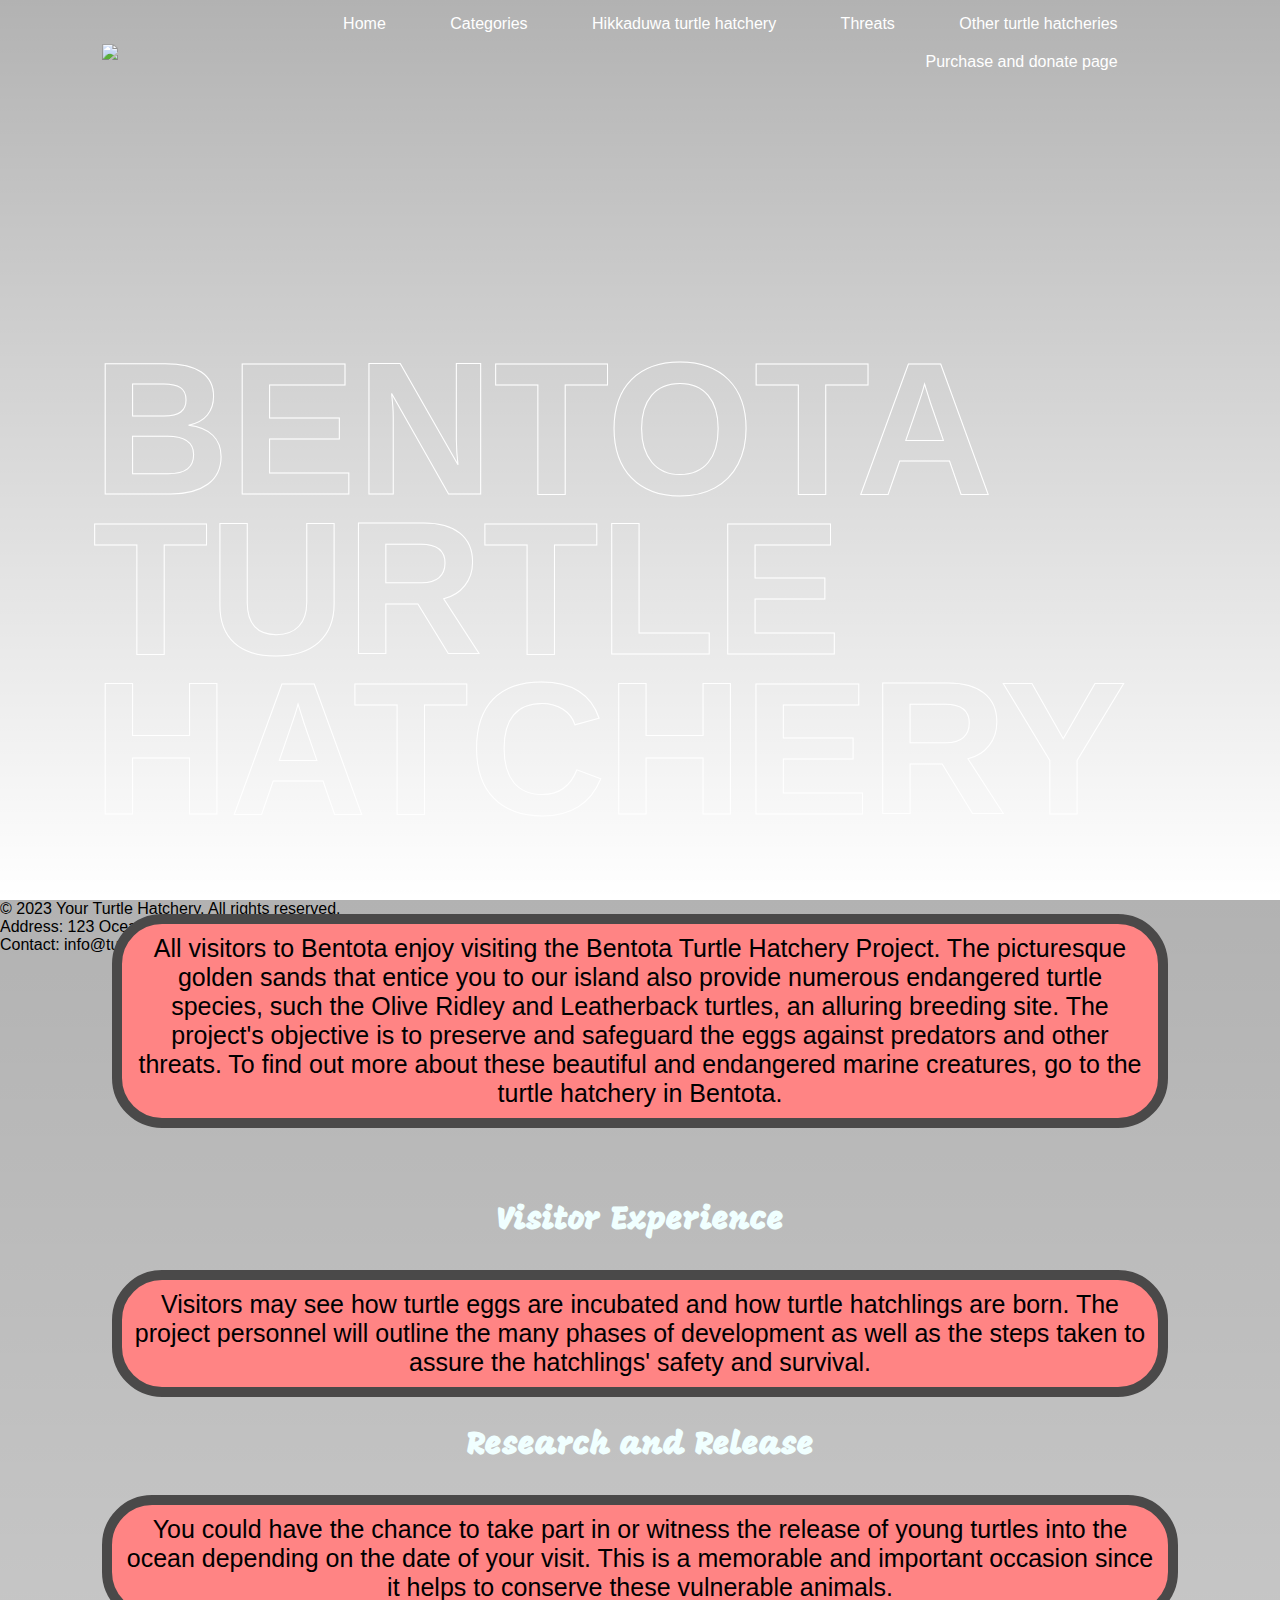
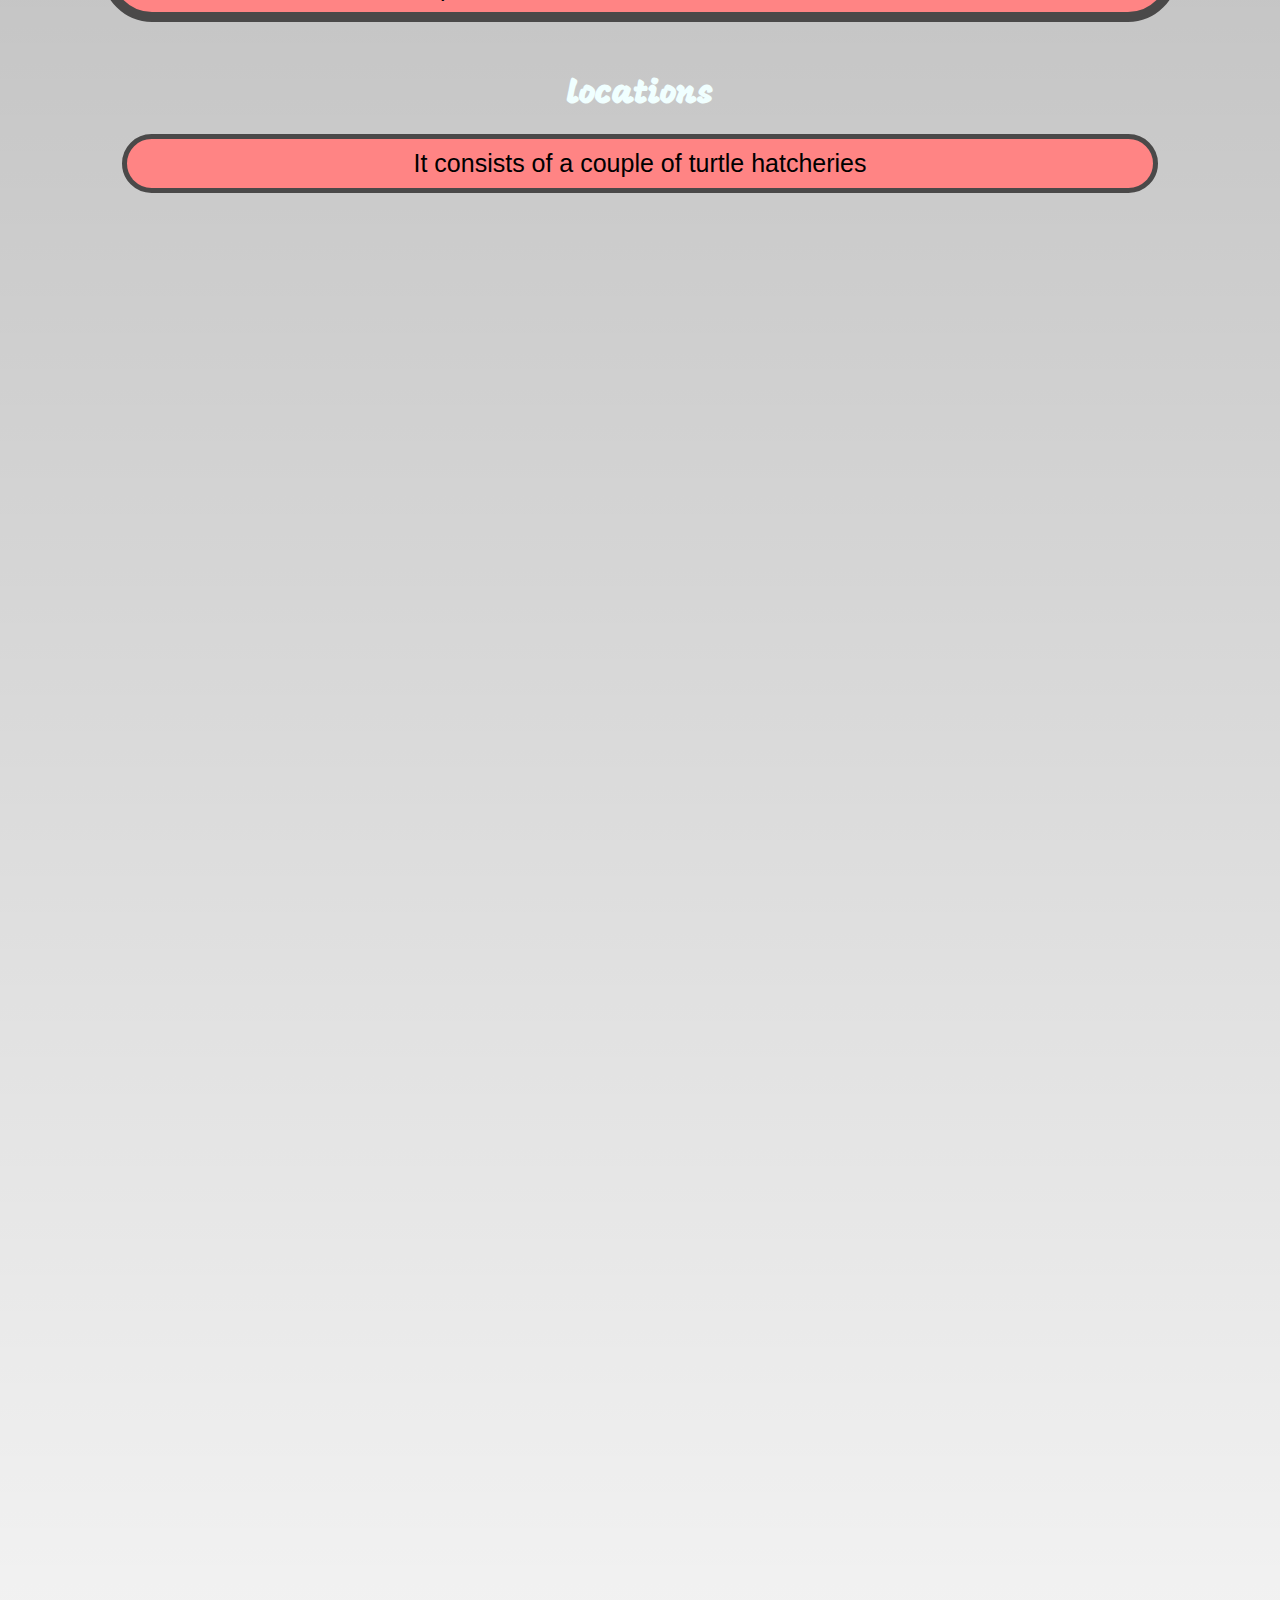
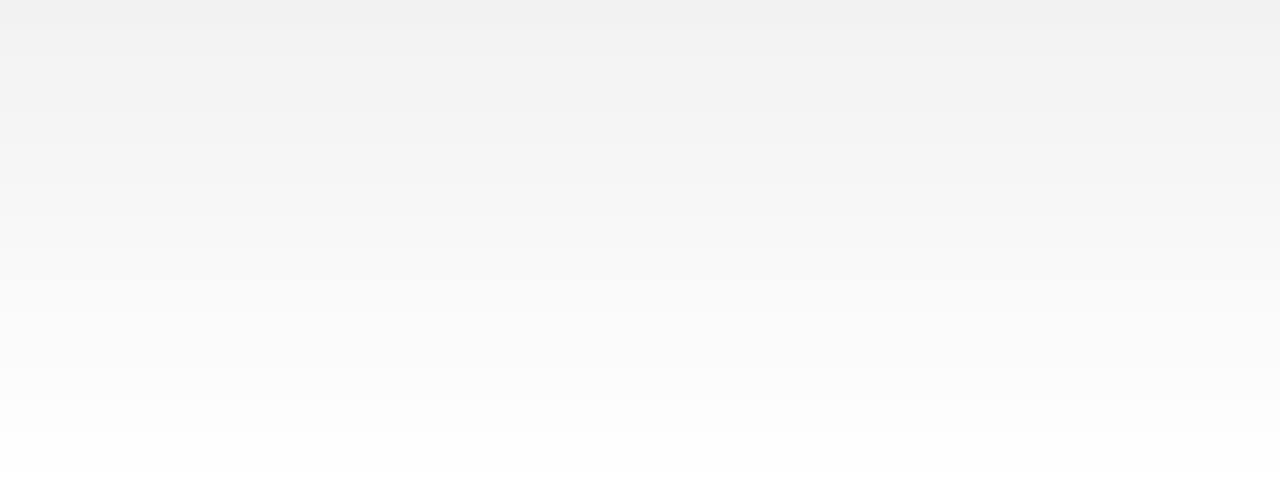
==== Bentota.html @ 00926932 "Add files via upload" ====
<!DOCTYPE html>
<html lang="en">
<head>
    <meta charset="UTF-8">
    <meta http-equiv="X-UA-Compatible" content="IE=edge">
    <meta name="viewport" content="width=device-width, initial-scale=1.0">
    <title>Benthota Turtle Hatchery</title>
    <link rel="stylesheet" href="Bentota.css">
</head>
<body>
    <div class="container">
        <nav>
            <img src="Images/logo.png" class="logo">
            <ul>
                <li><a href="http://127.0.0.1:5500/Index.html">Home</a></li>
                <li><a href="http://127.0.0.1:5500/Catagories.html">Categories</a></li>
                <li><a href="http://127.0.0.1:5500/HTH.html">Hikkaduwa turtle hatchery</a></li>
                <li><a href="http://127.0.0.1:5500/Threats.html">Threats</a></li>
                <li><a href="http://127.0.0.1:5500/OTH.html">Other turtle hatcheries</a></li>
                <li><a href="http://127.0.0.1:5500/P&D.html">Purchase and donate page</a></li>
            </ul>
            <div class="text-box">
                <h1>BENTOTA TURTLE HATCHERY</h1>
            </div>
        </nav>
    </div>
    <div class="bodyy">
        <div class="body1">
            <p>All visitors to Bentota enjoy visiting the Bentota Turtle Hatchery Project. The picturesque golden sands that entice you to our island also provide numerous endangered turtle species, such the Olive Ridley and Leatherback turtles, an alluring breeding site. The project's objective is to preserve and safeguard the eggs against predators and other threats. To find out more about these beautiful and endangered marine creatures, go to the turtle hatchery in Bentota.</p>
            <img src="./Images/fivs.jpeg" alt="">
        </div>
        <div class="body2">
            <h1>Visitor Experience</h1>
            <p>Visitors may see how turtle eggs are incubated and how turtle hatchlings are born. The project personnel will outline the many phases of development as well as the steps taken to assure the hatchlings' safety and survival.</p>
        </div>
        <div class="body3">
            <h1>Research and Release</h1>
            <p>You could have the chance to take part in or witness the release of young turtles into the ocean depending on the date of your visit. This is a memorable and important occasion since it helps to conserve these vulnerable animals.</p>
            <img src="" alt="">
        </div>
        <div class="body4">
            
            <h1>locations</h1>
            <p>It consists of a couple of turtle hatcheries</p>
            <div class="maps">

            <iframe src="https://www.google.com/maps/embed?pb=!1m18!1m12!1m3!1d126900.00962356986!2d79.94745161404398!3d6.312854874000182!2m3!1f0!2f0!3f0!3m2!1i1024!2i768!4f13.1!3m3!1m2!1s0x3ae22eab0662a311%3A0x3f76eca26e608182!2sSea%20Turtle%20Project!5e0!3m2!1sen!2slk!4v1684905530795!5m2!1sen!2slk" width="500" height="450" style="border:0;" allowfullscreen="" loading="lazy" referrerpolicy="no-referrer-when-downgrade"></iframe>
            <iframe src="https://www.google.com/maps/embed?pb=!1m18!1m12!1m3!1d126900.00962356986!2d79.94745161404398!3d6.312854874000182!2m3!1f0!2f0!3f0!3m2!1i1024!2i768!4f13.1!3m3!1m2!1s0x3ae22f92edd76135%3A0x1aa19a293679e7ef!2sSea%20Turtle%20Education%20and%20conservation!5e0!3m2!1sen!2slk!4v1684905559082!5m2!1sen!2slk" width="500" height="450" style="border:0;" allowfullscreen="" loading="lazy" referrerpolicy="no-referrer-when-downgrade"></iframe>
            <iframe src="https://www.google.com/maps/embed?pb=!1m18!1m12!1m3!1d126900.00962356986!2d79.94745161404398!3d6.312854874000182!2m3!1f0!2f0!3f0!3m2!1i1024!2i768!4f13.1!3m3!1m2!1s0x3ae22bdfc7781703%3A0xc0934c9496d14718!2sInduruwa%20Sea%20Turtle%20Conservation%20Center!5e0!3m2!1sen!2slk!4v1684905576766!5m2!1sen!2slk" width="500" height="450" style="border:0;" allowfullscreen="" loading="lazy" referrerpolicy="no-referrer-when-downgrade"></iframe>
            <iframe src="https://www.google.com/maps/embed?pb=!1m18!1m12!1m3!1d126900.00962356986!2d79.94745161404398!3d6.312854874000182!2m3!1f0!2f0!3f0!3m2!1i1024!2i768!4f13.1!3m3!1m2!1s0x3ae22bd2c88fd773%3A0xe745cf053e7bab75!2sKosgoda%20Sea%20Turtle%20Conservation%20Project!5e0!3m2!1sen!2slk!4v1684905592361!5m2!1sen!2slk" width="500" height="450" style="border:0;" allowfullscreen="" loading="lazy" referrerpolicy="no-referrer-when-downgrade"></iframe>
            </div>
            
    
    </div>
    


    </div>
    <footer class="footer">
        <p>&copy; 2023 Your Turtle Hatchery. All rights reserved.</p>
        <p>Address: 123 Ocean Avenue, Turtleville</p>
        <p>Contact: info@turtlehatchery.com | Phone: (555) 123-4567</p>
    </footer>
</body>
</html>
---- Bentota.css ----
@import url('https://fonts.googleapis.com/css2?family=Mogra&display=swap');


*{
    margin: 0;
    padding: 0;
    box-sizing: border-box;
    font-family: 'poppins', sans-serif;
}
.container{
    width: 100%;
    height: 100vh;
    background-image: linear-gradient(rgba(0,0,0,0.3), transparent),url(./Images/blah.webp);
    background-size: cover;
    background-position: center;
    padding: 0 8%;
    position: relative;
}
nav{
    display: flex;
    width: 100%;
    align-items: center;
    flex-wrap: wrap;
    padding: 5px 0;
}
.logo{
    width: 78px;
    cursor: pointer;
    padding-top: 17px;
}
nav ul{
    flex: 1;
    text-align: right;
    padding-right: 30px;
}
nav ul li{
    display: inline-block;
    list-style: none;
    margin: 10px 30px;
}
nav ul li a{
    color:#ffff;
    text-decoration: none;
    position: relative;
}
nav ul li a::after{
    content: '';
    width: 0px;
    height: 3px;
    position: absolute;
    bottom: -5px;
    left: 50%;
    transform: translateX(-50%);
    background: #ffff;
    transition: width 0.3s;
}
nav ul li a:hover::after{
    width: 50%;}

    .text-box{
        color: #ffff;
        position: absolute;
        bottom: 8%;
    }
    .text-box h1{
        font-size: 190px;
        line-height: 160px;
        margin-left: -10px;
        color: transparent;
        -webkit-text-stroke: 1px #ffff;
        background: url(Images/strips.png);
        -webkit-background-clip: text;
        background-position: 0 0;
        animation: back 20s linear infinite;
       
    }
    @keyframes back{
        100%{
            background-position: 2000px 0;
        }
    }
    .bodyy{
        width: 100%;
        height: 310vh;
        background-image: linear-gradient(rgba(0,0,0,0.3), transparent),url(./Images/damn.jpeg);
        background-size: cover;
        background-position: center;
        padding: 0 8%;
        position: absolute;
        left: 0;
        
    }
    .body1 p{
        text-align: center;
        font-size: 25px;
        border: 10px solid rgb(74, 73, 73);
        background-color: rgb(255, 132, 132);
        margin: 14px 10px 10px 10px;
        padding: 10px 10px 10px 10px;
        border-radius: 50px;
        
    }
    .body1 img{
        width: 600px;
        margin-left: 327px;
        margin-top:30px;
    }
    .body2 h1{
        text-align: center;
        margin-top: 30px;
        font-family: 'Mogra', cursive;
       color: azure;
    }
    .body2 p{
        text-align: center;
        font-size: 25px;
        border: 10px solid rgb(74, 73, 73);
        background-color: rgb(255, 132, 132);
        margin: 10px 10px 10px 10px;
        padding: 10px 10px 10px 10px;
        margin-top: 30px;
        border-radius: 50px;

    }
    .body3 h1{
        text-align: center;
        margin-top: 30px;
        font-family: 'Mogra', cursive;
        color: azure;
    }
    .body3 img{
        width: 400px;
        margin-left: 440px;
        margin-top: 30px;
    }
    .body3 p{
        text-align: center;
        font-size: 25px;
        border: 10px solid rgb(74, 73, 73);
        background-color: rgb(255, 132, 132);
        margin: 10px q0px 10px 10px;
        padding: 10px 10px 10px 10px;
        margin-top: 30px;
        border-radius: 50px;
    }
    .body4 h1{
        text-align: center;
        margin-top: 20px;
        font-family: 'Mogra', cursive;
        color: azure;
    }
    .body4 p{
        text-align: center;
        font-size: 25px;
        border: 5px solid rgb(74, 73, 73);
        background-color: rgb(255, 132, 132);
         margin: 20px 20px 20px 20px; 
        padding: 10px 10px 10px 10px;
        margin-bottom: 2px;
        border-radius: 50px;
    }
    .maps{
    margin-left: 150px;
    }
    @media screen and (max-width:650px) {
        .sec2{
            width: 100%;
            height: 230vh;
            background-image: linear-gradient(rgba(0,0,0,0.3), transparent),url(./Images/bcdfg.jpg);
            background-size: cover;
            background-position: center;
            padding: 0 8%;
            position: relative;
            
        }
        nav{

            display: inline-block;
            width: 100%;
            align-items: center;
            flex-wrap: wrap;
            padding: 5px 0;
            float: right;
        }
        .logo{
            width: 78px;
            cursor: pointer;
            padding-top: 12px;
            float: right;
            margin-left: 90%;
        }
        nav ul{
            flex: 1;
            text-align: right;
            padding-right: 18px;
           
        }
        nav ul li{
            display: inline-block;
            list-style: none;
            margin: 5px 10px;
            display: inline-block;
        }
        nav ul li a{
            color:#ffff;
            text-decoration: none;
            position: relative;
            font-size: 18px;
            background-color: rgb(255, 255, 255);
            color: #000;
            border-color: #000;
            border-radius: 5px;
            
        }
        nav ul li a::after{
            content: '';
            width: 0px;
            height: 3px;
            position: absolute;
            bottom: -5px;
            left: 50%;
            transform: translateX(-50%);
            background: #ffff;
            transition: width 0.3s;
        }
        nav ul li a:hover::after{
            width: 50%;
        }
        .text-box h1{
            font-size: 110px;
            line-height: 160px;
            margin-left: -10px;
            color: transparent;
            -webkit-text-stroke: 1px #ffff;
            background: url(Images/strips.png);
            -webkit-background-clip: text;
            background-position: 0 0;
            animation: back 20s linear infinite;
            
        }
        .body1 img{
            width: 400px;
            margin-left: 50px;
            margin-top:30px;
        }
        .body3 img{
            width: 400px;
            margin-left: 50px;
            margin-top: 30px;
    } 
    .bodyy{
        width: 100%;
        height: 510vh;
        background-image: linear-gradient(rgba(0,0,0,0.3), transparent),url(./Images/damn3.jpeg);
        background-size: cover;
        background-position: center;
        padding: 0 8%;
        position: absolute;
        left: 0;
        
    }
    .maps{
        width: 10px;
        margin-left: 25px;
        }
}
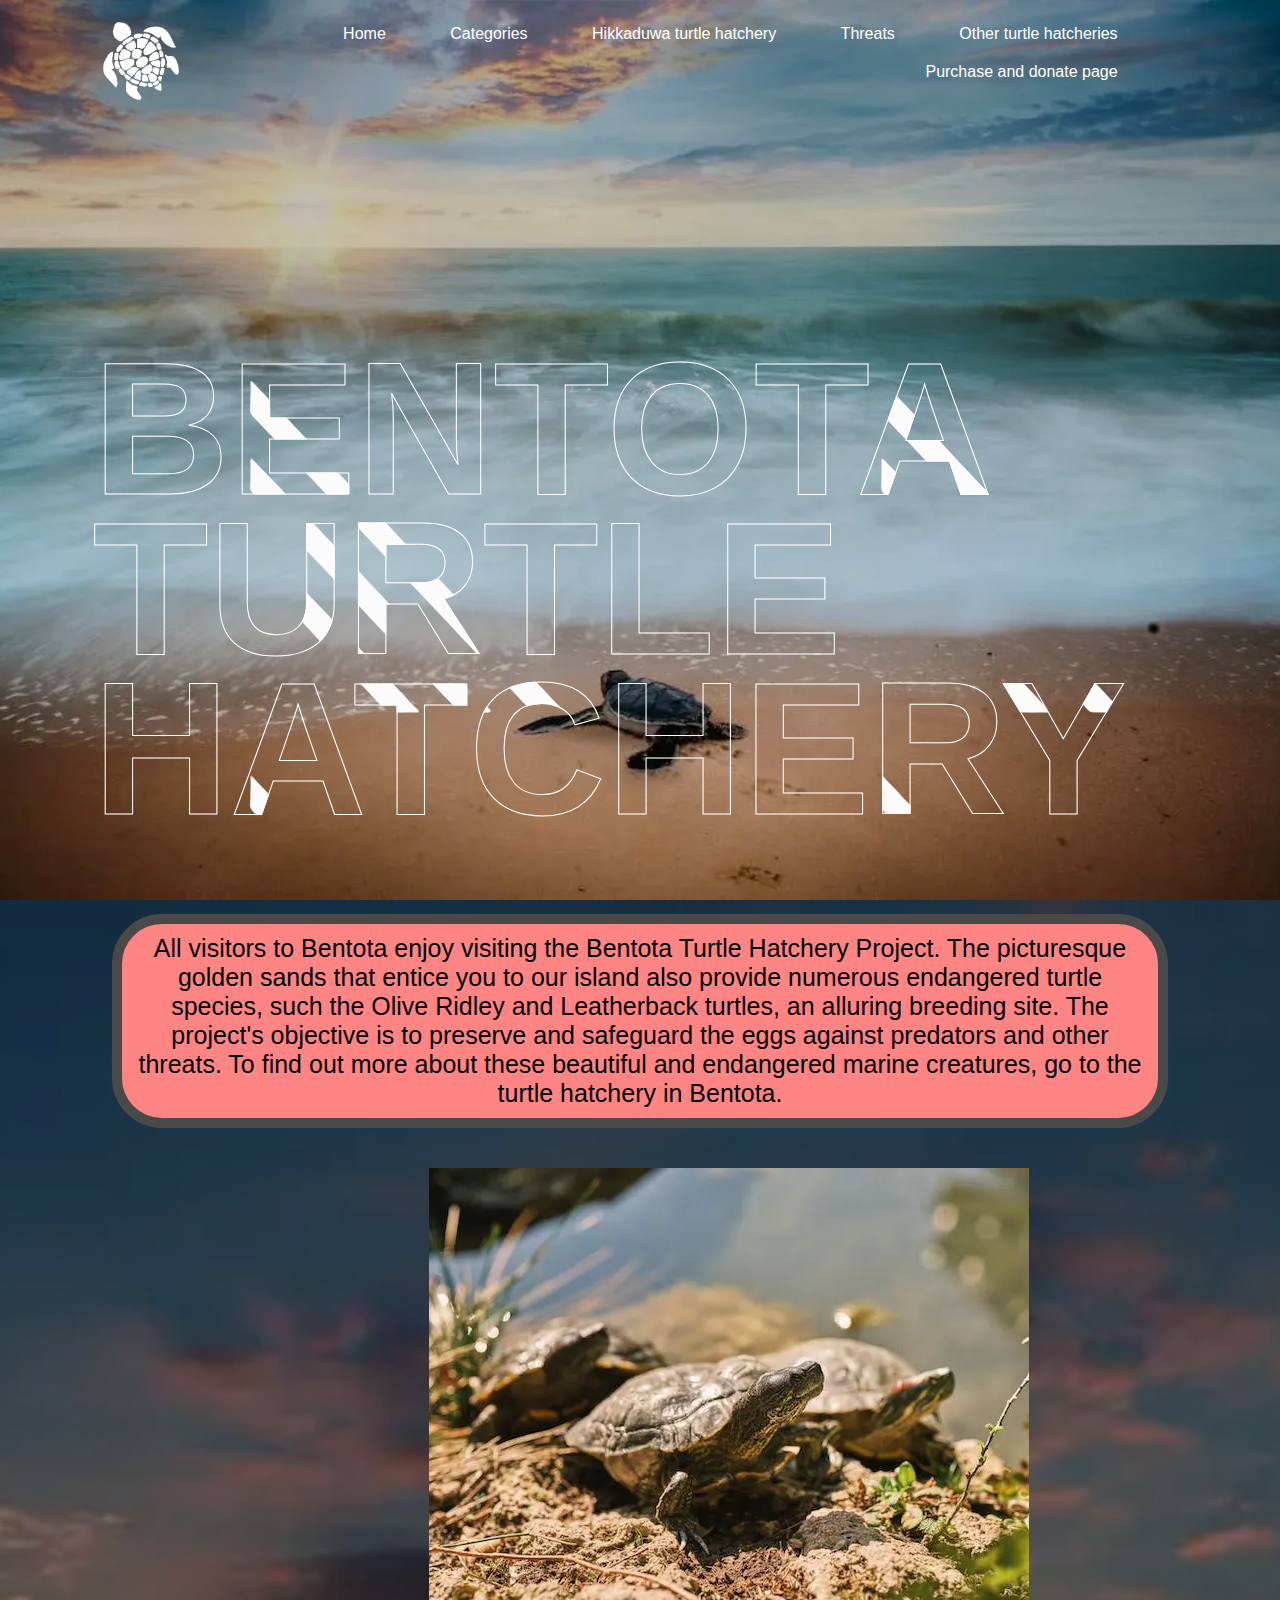
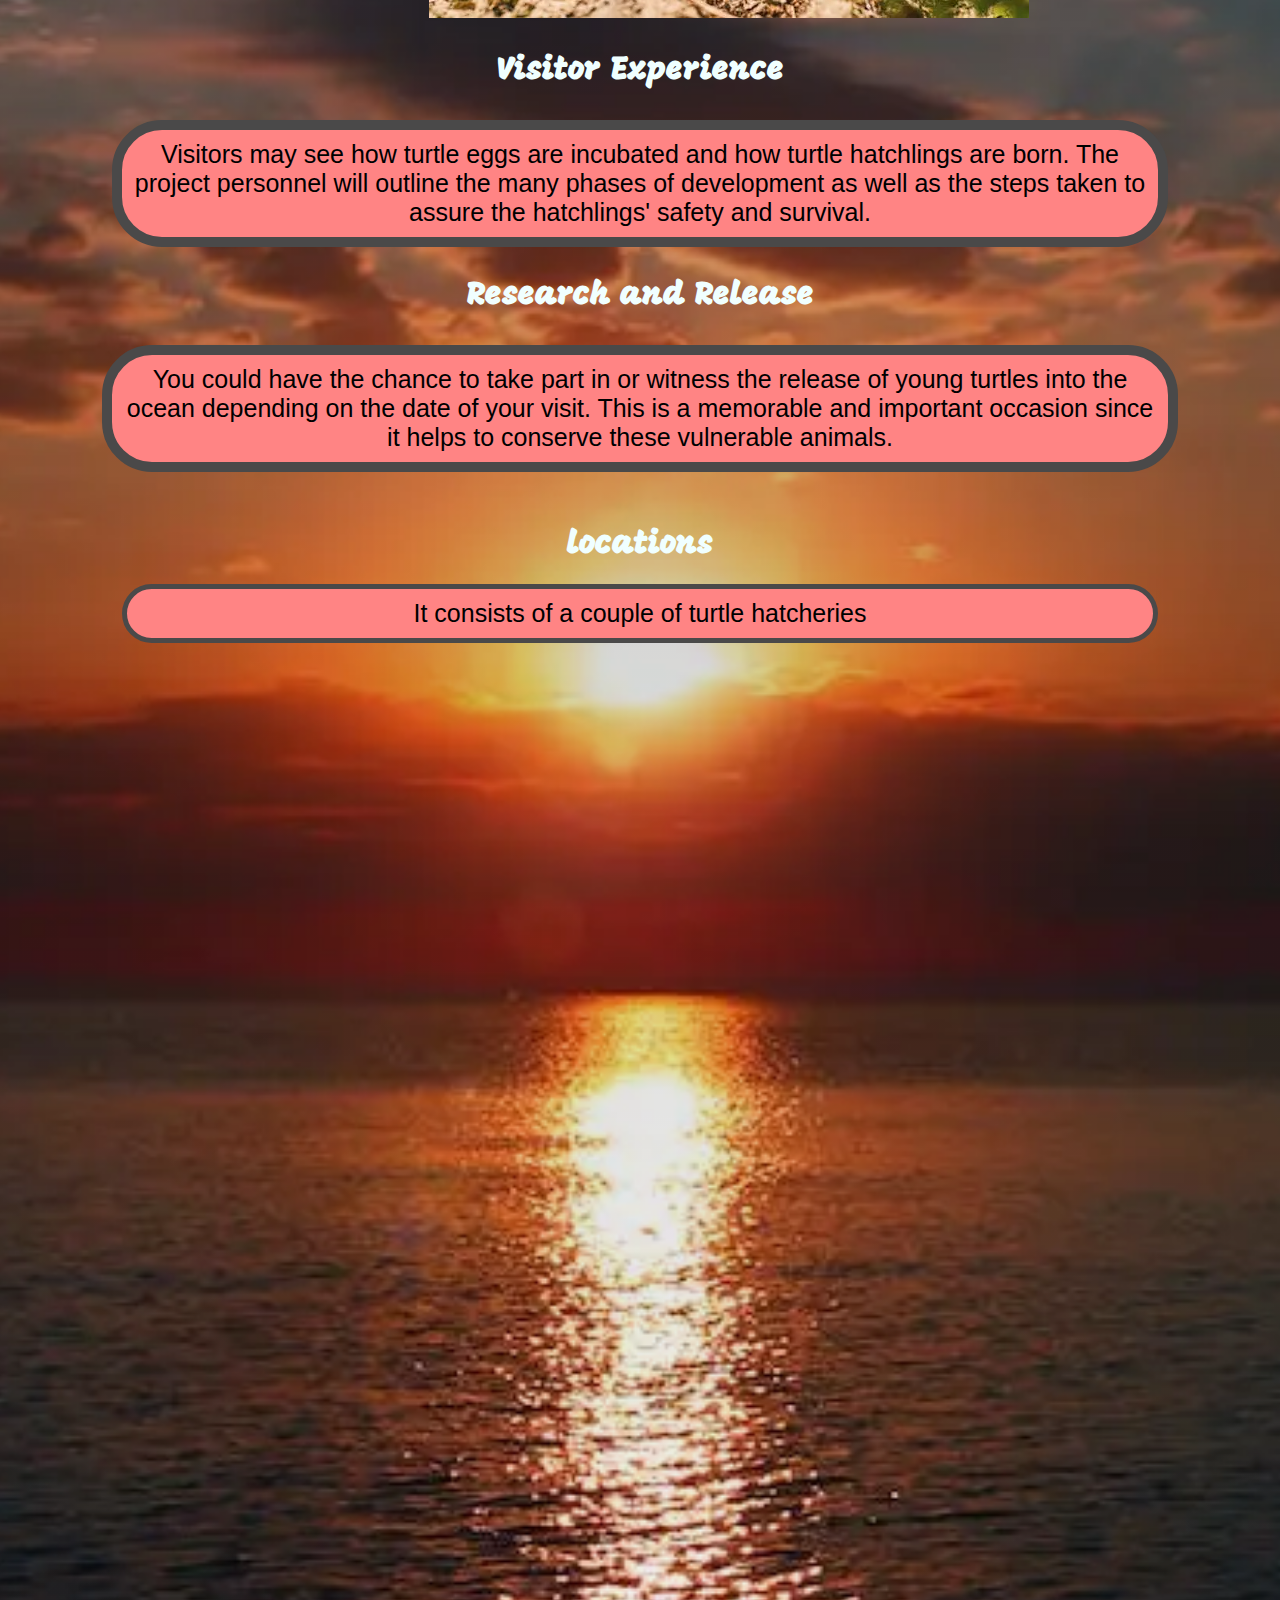
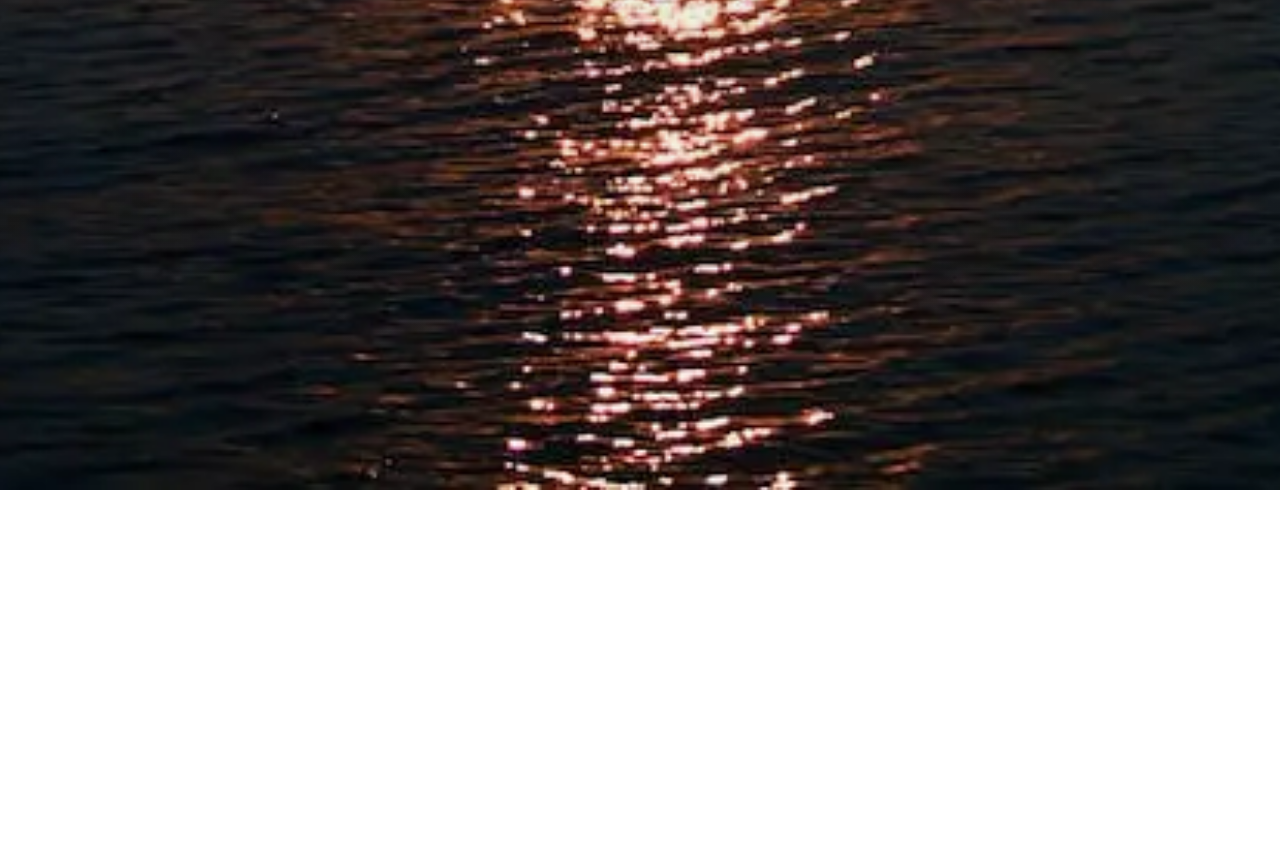
==== commit 09d42d4e: "Add files via upload" ====
--- a/Bentota.html
+++ b/Bentota.html
@@ -10,14 +10,14 @@
 <body>
     <div class="container">
         <nav>
-            <img src="Images/logo.png" class="logo">
+            <img src="Images/logo.webp" class="logo">
             <ul>
-                <li><a href="http://127.0.0.1:5500/Index.html">Home</a></li>
-                <li><a href="http://127.0.0.1:5500/Catagories.html">Categories</a></li>
-                <li><a href="http://127.0.0.1:5500/HTH.html">Hikkaduwa turtle hatchery</a></li>
-                <li><a href="http://127.0.0.1:5500/Threats.html">Threats</a></li>
-                <li><a href="http://127.0.0.1:5500/OTH.html">Other turtle hatcheries</a></li>
-                <li><a href="http://127.0.0.1:5500/P&D.html">Purchase and donate page</a></li>
+                <li><a href="index.html">Home</a></li>
+                <li><a href="Catagories.html">Categories</a></li>
+                <li><a href="HTH.html">Hikkaduwa turtle hatchery</a></li>
+                <li><a href="Threats.html">Threats</a></li>
+                <li><a href="OTH.html">Other turtle hatcheries</a></li>
+                <li><a href="P&D.html">Purchase and donate page</a></li>
             </ul>
             <div class="text-box">
                 <h1>BENTOTA TURTLE HATCHERY</h1>
@@ -27,7 +27,7 @@
     <div class="bodyy">
         <div class="body1">
             <p>All visitors to Bentota enjoy visiting the Bentota Turtle Hatchery Project. The picturesque golden sands that entice you to our island also provide numerous endangered turtle species, such the Olive Ridley and Leatherback turtles, an alluring breeding site. The project's objective is to preserve and safeguard the eggs against predators and other threats. To find out more about these beautiful and endangered marine creatures, go to the turtle hatchery in Bentota.</p>
-            <img src="./Images/fivs.jpeg" alt="">
+            <img src="./Images/fivs.webp" alt="">
         </div>
         <div class="body2">
             <h1>Visitor Experience</h1>
--- a/Bentota.css
+++ b/Bentota.css
@@ -68,7 +68,7 @@
         margin-left: -10px;
         color: transparent;
         -webkit-text-stroke: 1px #ffff;
-        background: url(Images/strips.png);
+        background: url(Images/strips.webp);
         -webkit-background-clip: text;
         background-position: 0 0;
         animation: back 20s linear infinite;
@@ -82,7 +82,7 @@
     .bodyy{
         width: 100%;
         height: 310vh;
-        background-image: linear-gradient(rgba(0,0,0,0.3), transparent),url(./Images/damn.jpeg);
+        background-image: linear-gradient(rgba(0,0,0,0.3), transparent),url(./Images/damn.webp);
         background-size: cover;
         background-position: center;
         padding: 0 8%;
@@ -166,7 +166,7 @@
         .sec2{
             width: 100%;
             height: 230vh;
-            background-image: linear-gradient(rgba(0,0,0,0.3), transparent),url(./Images/bcdfg.jpg);
+            background-image: linear-gradient(rgba(0,0,0,0.3), transparent),url(./Images/bcdfg.webp);
             background-size: cover;
             background-position: center;
             padding: 0 8%;
@@ -232,7 +232,7 @@
             margin-left: -10px;
             color: transparent;
             -webkit-text-stroke: 1px #ffff;
-            background: url(Images/strips.png);
+            background: url(Images/strips.webp);
             -webkit-background-clip: text;
             background-position: 0 0;
             animation: back 20s linear infinite;
@@ -251,7 +251,7 @@
     .bodyy{
         width: 100%;
         height: 510vh;
-        background-image: linear-gradient(rgba(0,0,0,0.3), transparent),url(./Images/damn3.jpeg);
+        background-image: linear-gradient(rgba(0,0,0,0.3), transparent),url(./Images/damn3.webp);
         background-size: cover;
         background-position: center;
         padding: 0 8%;
